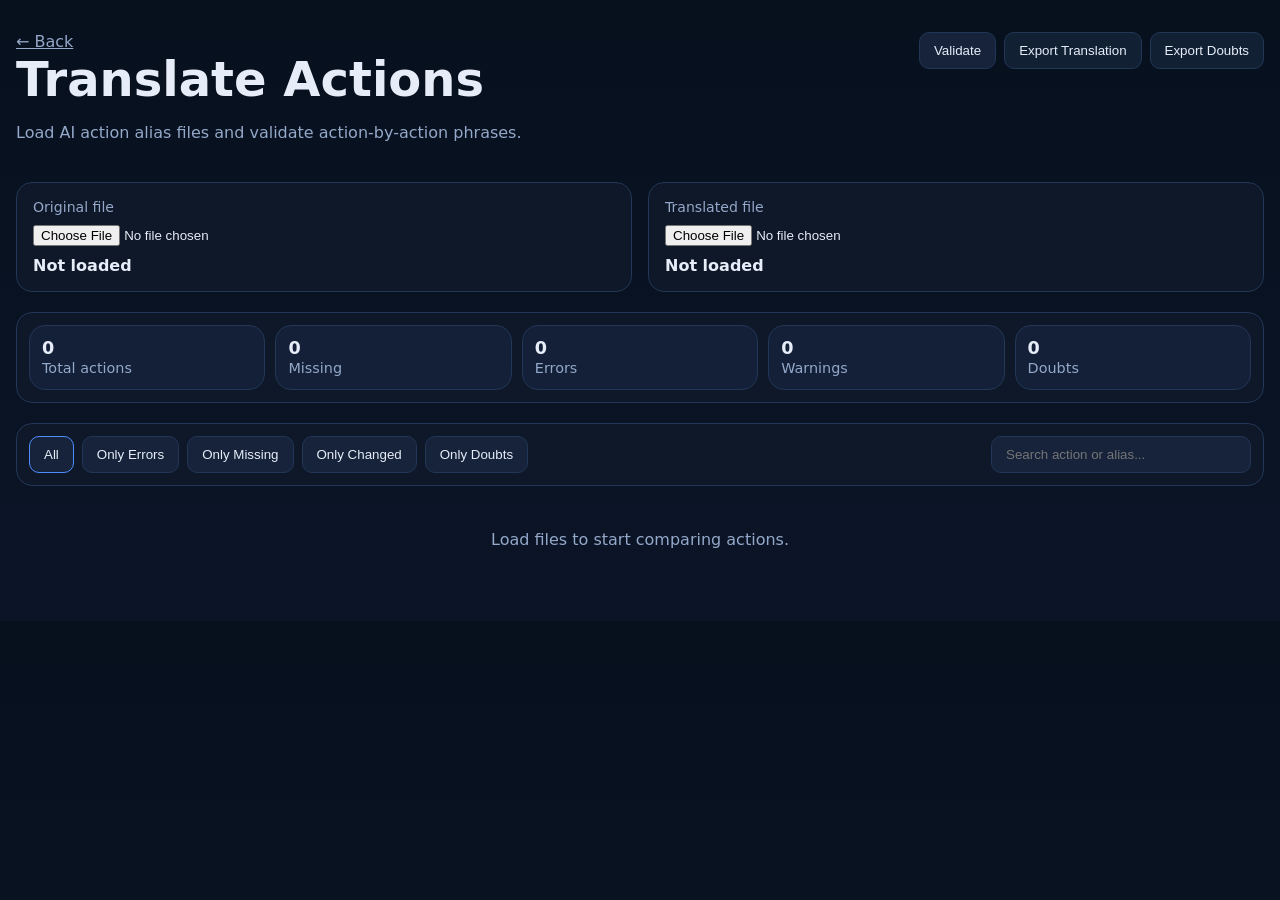
==== web/actions.html @ 94a49aff "feat: add translation helper and localization files" ====
<!DOCTYPE html>
<html lang="en">
<head>
  <meta charset="UTF-8" />
  <meta name="viewport" content="width=device-width, initial-scale=1.0" />
  <title>Translate Actions</title>
  <link rel="stylesheet" href="./assets/styles.css" />
</head>
<body>
  <main class="page-shell" data-page="actions">
    <header class="page-header">
      <div>
        <a class="back-link" href="./index.html">← Back</a>
        <h1>Translate Actions</h1>
        <p>Load AI action alias files and validate action-by-action phrases.</p>
      </div>
      <div class="header-actions">
        <button id="validateActionsButton" type="button">Validate</button>
        <button id="exportActionsButton" type="button" class="secondary">Export Translation</button>
        <button id="exportActionsDoubtsButton" type="button" class="secondary">Export Doubts</button>
      </div>
    </header>

    <section class="loader-grid">
      <label class="file-card" id="actionsOriginalCard">
        <span>Original file</span>
        <input id="actionsOriginalInput" type="file" accept=".java,text/plain" />
        <strong id="actionsOriginalName">Not loaded</strong>
      </label>
      <label class="file-card" id="actionsTranslatedCard">
        <span>Translated file</span>
        <input id="actionsTranslatedInput" type="file" accept=".java,text/plain" />
        <strong id="actionsTranslatedName">Not loaded</strong>
      </label>
    </section>

    <section class="summary-bar" id="actionsSummary"></section>

    <section class="toolbar">
      <div class="filter-group" id="actionsFilters">
        <button data-filter="all" class="active" type="button">All</button>
        <button data-filter="error" type="button">Only Errors</button>
        <button data-filter="missing" type="button">Only Missing</button>
        <button data-filter="changed" type="button">Only Changed</button>
        <button data-filter="doubt" type="button">Only Doubts</button>
      </div>
      <input id="actionsSearchInput" type="search" placeholder="Search action or alias..." />
    </section>

    <section class="cards-shell" id="actionsCards">
      <article class="empty-state card-empty">Load files to start comparing actions.</article>
    </section>
  </main>

  <script src="./assets/app.js"></script>
  <script src="./assets/parsers/actions-parser.js"></script>
  <script src="./assets/validators/actions-validator.js"></script>
  <script src="./assets/exporters/actions-exporter.js"></script>
  <script src="./assets/actions.js"></script>
</body>
</html>
---- web/assets/styles.css ----
:root {
  --bg: #09111f;
  --panel: #101a2b;
  --panel-2: #132038;
  --line: #223656;
  --text: #e6edf8;
  --muted: #94a8c9;
  --green: #1faa62;
  --yellow: #d8a031;
  --red: #d34f5b;
  --blue: #4d8dff;
}

* { box-sizing: border-box; }
body {
  margin: 0;
  font-family: Inter, system-ui, sans-serif;
  color: var(--text);
  background: linear-gradient(180deg, #07101d 0%, #0b1527 100%);
}

a { color: inherit; }
code { font-family: "SFMono-Regular", Consolas, monospace; }

.home-shell,
.page-shell {
  width: min(1440px, calc(100% - 32px));
  margin: 0 auto;
  padding: 32px 0 48px;
}

.hero,
.page-header {
  text-align: center;
  margin-bottom: 24px;
}

.hero h1,
.page-header h1 {
  margin: 0 0 8px;
  font-size: clamp(2rem, 4vw, 3rem);
}

.hero p,
.page-header p,
.back-link {
  color: var(--muted);
}

.page-header {
  display: flex;
  justify-content: space-between;
  align-items: flex-start;
  gap: 16px;
  text-align: left;
}

.header-actions,
.filter-group,
.toolbar {
  display: flex;
  gap: 8px;
  flex-wrap: wrap;
}

.home-actions {
  display: grid;
  gap: 20px;
  grid-template-columns: repeat(auto-fit, minmax(280px, 1fr));
  margin-top: 40px;
}

.home-card,
.file-card,
.summary-pill,
.card,
.table-shell,
.toolbar,
.summary-bar {
  background: rgba(16, 26, 43, 0.88);
  border: 1px solid var(--line);
  border-radius: 16px;
}

.home-card {
  text-decoration: none;
  padding: 28px;
  transition: transform .15s ease, border-color .15s ease;
}

.home-card:hover { transform: translateY(-2px); border-color: var(--blue); }

.loader-grid {
  display: grid;
  gap: 16px;
  grid-template-columns: repeat(auto-fit, minmax(240px, 1fr));
  margin-bottom: 20px;
}

.file-card {
  display: flex;
  flex-direction: column;
  gap: 10px;
  padding: 16px;
  cursor: pointer;
}

.file-card input { width: 100%; }
.file-card.ok { border-color: var(--green); }
.file-card.error { border-color: var(--red); }
.file-card.optional { opacity: .92; }

.summary-bar {
  display: grid;
  gap: 10px;
  grid-template-columns: repeat(auto-fit, minmax(150px, 1fr));
  padding: 12px;
  margin-bottom: 20px;
}

.summary-pill {
  padding: 12px;
  background: var(--panel-2);
}

.summary-pill strong { display: block; font-size: 1.1rem; }
.summary-pill span { color: var(--muted); font-size: .9rem; }

.toolbar {
  justify-content: space-between;
  align-items: center;
  padding: 12px;
  margin-bottom: 20px;
}

button,
input[type="search"] {
  border-radius: 10px;
  border: 1px solid var(--line);
  background: #16233b;
  color: var(--text);
  padding: 10px 14px;
}

button { cursor: pointer; }
button.active,
button:hover { border-color: var(--blue); }
button.secondary { background: #122033; }
input[type="search"] { min-width: 260px; }

.table-shell {
  overflow: auto;
}

table {
  width: 100%;
  border-collapse: collapse;
  min-width: 1100px;
}

th, td {
  border-bottom: 1px solid var(--line);
  padding: 10px 12px;
  vertical-align: top;
}

th {
  position: sticky;
  top: 0;
  background: #122033;
  text-align: left;
}

textarea,
.inline-input {
  width: 100%;
  min-height: 82px;
  resize: vertical;
  border: 1px solid var(--line);
  border-radius: 10px;
  background: #0f1a2d;
  color: var(--text);
  padding: 10px;
  font: inherit;
}

.notes-box {
  min-height: 60px;
}

.status-badge {
  display: inline-flex;
  align-items: center;
  gap: 6px;
  padding: 4px 10px;
  border-radius: 999px;
  font-size: .85rem;
  font-weight: 700;
}

.status-ok { background: rgba(31, 170, 98, .16); color: #6ce29f; }
.status-warning { background: rgba(216, 160, 49, .16); color: #f0c96d; }
.status-error { background: rgba(211, 79, 91, .16); color: #ff8891; }

.empty-state {
  padding: 24px;
  color: var(--muted);
  text-align: center;
}

.cards-shell {
  display: grid;
  gap: 16px;
}

.card {
  padding: 16px;
}

.card-header {
  display: flex;
  justify-content: space-between;
  align-items: center;
  gap: 12px;
  margin-bottom: 12px;
}

.card-grid {
  display: grid;
  grid-template-columns: repeat(3, 1fr);
  gap: 12px;
}

.card-grid .column {
  display: flex;
  flex-direction: column;
  gap: 8px;
}

.column label,
.file-card span,
.meta {
  color: var(--muted);
  font-size: .88rem;
}

.card textarea { min-height: 110px; }

.row-doubt { outline: 1px solid var(--yellow); outline-offset: -1px; }
.row-error { background: rgba(211, 79, 91, .08); }
.row-warning { background: rgba(216, 160, 49, .06); }

.checkbox-line {
  display: flex;
  align-items: center;
  gap: 8px;
  margin-top: 8px;
}

@media (max-width: 920px) {
  .page-header,
  .toolbar,
  .card-header,
  .card-grid {
    grid-template-columns: 1fr;
    display: grid;
  }

  .header-actions,
  .filter-group { justify-content: flex-start; }

  input[type="search"] { min-width: 100%; }
}
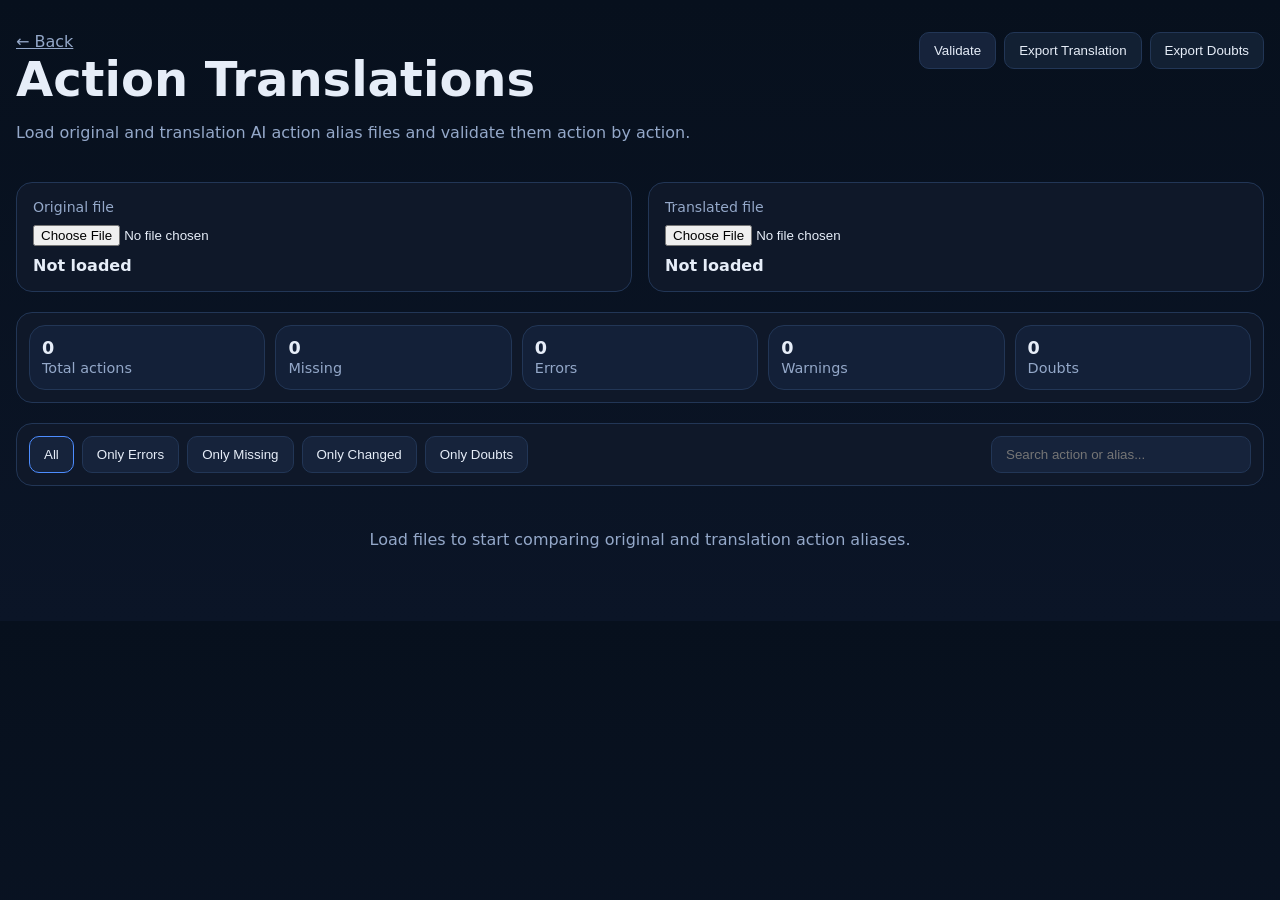
==== commit 956fbb7d: "feat: make translation helper language-agnostic" ====
--- a/web/actions.html
+++ b/web/actions.html
@@ -3,7 +3,7 @@
 <head>
   <meta charset="UTF-8" />
   <meta name="viewport" content="width=device-width, initial-scale=1.0" />
-  <title>Translate Actions</title>
+  <title>Action Translations</title>
   <link rel="stylesheet" href="./assets/styles.css" />
 </head>
 <body>
@@ -11,8 +11,8 @@
     <header class="page-header">
       <div>
         <a class="back-link" href="./index.html">← Back</a>
-        <h1>Translate Actions</h1>
-        <p>Load AI action alias files and validate action-by-action phrases.</p>
+        <h1>Action Translations</h1>
+        <p>Load original and translation AI action alias files and validate them action by action.</p>
       </div>
       <div class="header-actions">
         <button id="validateActionsButton" type="button">Validate</button>
